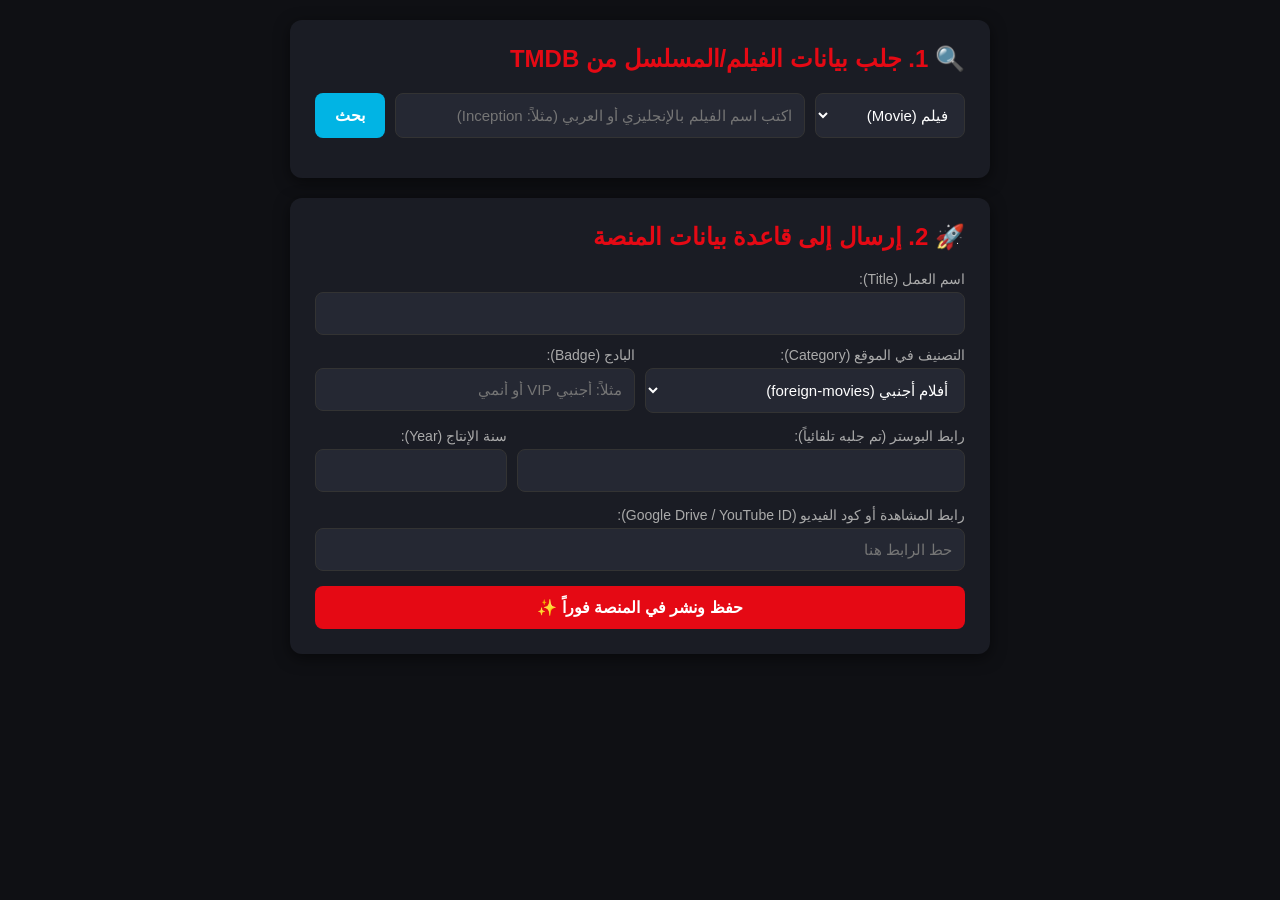
==== admin.html @ 34215655 "Create admin.html" ====
<!DOCTYPE html>
<html lang="ar" dir="rtl">
<head>
    <meta charset="UTF-8">
    <meta name="viewport" content="width=device-width, initial-scale=1.0">
    <title>لوحة تحكم Cima Hub | إضافة تلقائية</title>
    <style>
        body { font-family: 'Segoe UI', Tahoma, sans-serif; background: #0f1014; color: #fff; padding: 20px; max-width: 700px; margin: auto; }
        .card { background: #1a1c24; padding: 25px; border-radius: 12px; box-shadow: 0 4px 15px rgba(0,0,0,0.5); margin-bottom: 20px; }
        h2 { color: #e50914; margin-top: 0; }
        .row { display: flex; gap: 10px; margin-bottom: 15px; }
        input, select, textarea { width: 100%; padding: 12px; border-radius: 8px; border: 1px solid #333; background: #252833; color: #fff; font-size: 15px; box-sizing: border-box; }
        button { background: #e50914; color: #fff; border: none; padding: 12px 20px; border-radius: 8px; cursor: pointer; font-weight: bold; font-size: 16px; transition: 0.3s; }
        button:hover { background: #b20710; }
        .btn-search { background: #01b4e4; }
        .btn-search:hover { background: #0090b8; }
        .preview { display: flex; gap: 20px; background: #252833; padding: 15px; border-radius: 8px; margin-bottom: 15px; align-items: center; }
        .preview img { width: 90px; border-radius: 6px; }
        label { display: block; margin-bottom: 5px; color: #aaa; font-size: 14px; }
    </style>
</head>
<body>

    <div class="card">
        <h2>🔍 1. جلب بيانات الفيلم/المسلسل من TMDB</h2>
        <div class="row">
            <select id="searchType" style="width: 35%;">
                <option value="movie">فيلم (Movie)</option>
                <option value="tv">مسلسل (TV Show)</option>
            </select>
            <input type="text" id="searchQuery" placeholder="اكتب اسم الفيلم بالإنجليزي أو العربي (مثلاً: Inception)">
            <button class="btn-search" onclick="searchTMDB()">بحث</button>
        </div>

        <div id="previewBox" class="preview" style="display: none;">
            <img id="previewImg" src="" alt="Poster">
            <div>
                <h3 id="previewTitle" style="margin: 0 0 5px 0;"></h3>
                <p id="previewYear" style="margin: 0; color: #01b4e4;"></p>
                <p id="previewOverview" style="font-size: 13px; color: #ccc; margin-top: 8px;"></p>
            </div>
        </div>
    </div>

    <div class="card">
        <h2>🚀 2. إرسال إلى قاعدة بيانات المنصة</h2>
        
        <label>اسم العمل (Title):</label>
        <input type="text" id="finalTitle" style="margin-bottom: 12px;">

        <div class="row">
            <div style="width: 50%;">
                <label>التصنيف في الموقع (Category):</label>
                <select id="finalCategory">
                    <option value="foreign-movies">أفلام أجنبي (foreign-movies)</option>
                    <option value="arabic-movies">أفلام عربي (arabic-movies)</option>
                    <option value="foreign-series">مسلسلات أجنبي (foreign-series)</option>
                    <option value="anime-series">مسلسلات أنمي (anime-series)</option>
                    <option value="cartoons">كرتون (cartoons)</option>
                </select>
            </div>
            <div style="width: 50%;">
                <label>البادج (Badge):</label>
                <input type="text" id="finalBadge" placeholder="مثلاً: أجنبي VIP أو أنمي">
            </div>
        </div>

        <div class="row">
            <div style="width: 70%;">
                <label>رابط البوستر (تم جلبه تلقائياً):</label>
                <input type="text" id="finalImage">
            </div>
            <div style="width: 30%;">
                <label>سنة الإنتاج (Year):</label>
                <input type="text" id="finalYear">
            </div>
        </div>

        <label>رابط المشاهدة أو كود الفيديو (Google Drive / YouTube ID):</label>
        <input type="text" id="finalLink" placeholder="حط الرابط هنا" style="margin-bottom: 15px;">

        <button onclick="saveToSheet()" style="width: 100%;" id="saveBtn">حفظ ونشر في المنصة فوراً ✨</button>
    </div>

    <script>
        const TMDB_KEY = "1190953f64cd3bf9ad1ae1653306b372";
        const SHEET_API_URL = "https://script.google.com/macros/s/AKfycbwFzgfH4IhvCdreRibUq7wtd3swHxDP9U2KZH_Y_Bsths9pzGwUmyBzUQcUzCYV7FI/exec";

        async function searchTMDB() {
            const query = document.getElementById('searchQuery').value;
            const type = document.getElementById('searchType').value;
            if (!query) return alert("اكتب اسم الفيلم الأول يا وحش!");

            const url = `https://api.themoviedb.org/3/search/${type}?api_key=${TMDB_KEY}&query=${encodeURIComponent(query)}&language=ar`;
            
            try {
                const res = await fetch(url);
                const data = await res.json();
                
                if (data.results && data.results.length > 0) {
                    const item = data.results[0]; // أول وأدق نتيجة
                    const title = item.title || item.name;
                    const date = item.release_date || item.first_air_date || "";
                    const year = date.split("-")[0];
                    const poster = item.poster_path ? `https://image.tmdb.org/t/p/w500${item.poster_path}` : "";

                    // عرض المعاينة
                    document.getElementById('previewBox').style.display = 'flex';
                    document.getElementById('previewImg').src = poster;
                    document.getElementById('previewTitle').textContent = title;
                    document.getElementById('previewYear').textContent = `سنة الإنتاج: ${year} | التقييم: ⭐ ${item.vote_average.toFixed(1)}`;
                    document.getElementById('previewOverview').textContent = item.overview || "لا يوجد وصف متاح بالعربية.";

                    // تعبئة الخانات تلقائياً
                    document.getElementById('finalTitle').value = title;
                    document.getElementById('finalImage').value = poster;
                    document.getElementById('finalYear').value = year;
                } else {
                    alert("ملقتش نتائج بالاسم ده، جرب تكتبه بالإنجليزي!");
                }
            } catch (err) {
                alert("حصل خطأ في الاتصال بـ TMDB");
            }
        }

        async function saveToSheet() {
            const btn = document.getElementById('saveBtn');
            const isSeries = document.getElementById('searchType').value === 'tv';
            
            const payload = {
                id: "id_" + Date.now(),
                title: document.getElementById('finalTitle').value,
                category: document.getElementById('finalCategory').value,
                badge: document.getElementById('finalBadge').value,
                image: document.getElementById('finalImage').value,
                year: document.getElementById('finalYear').value,
                isSeries: isSeries,
                seasons: isSeries ? "[]" : document.getElementById('finalLink').value
            };

            if (!payload.title || !payload.image) return alert("ابحث عن الفيلم الأول عشان البيانات تتملي!");

            btn.textContent = "جاري النشر في جوجل شيت...";
            btn.disabled = true;

            try {
                await fetch(SHEET_API_URL, {
                    method: "POST",
                    mode: "no-cors",
                    headers: { "Content-Type": "application/json" },
                    body: JSON.stringify(payload)
                });
                alert("تم نشر العمل بنجاح يا عالمي! اعمل تحديث للموقع وهتلاقيه ظهر 🔥");
                btn.textContent = "حفظ ونشر في المنصة فوراً ✨";
                btn.disabled = false;
            } catch (err) {
                alert("حصل مشكلة أثناء الحفظ");
                btn.disabled = false;
            }
        }
    </script>
</body>
</html>
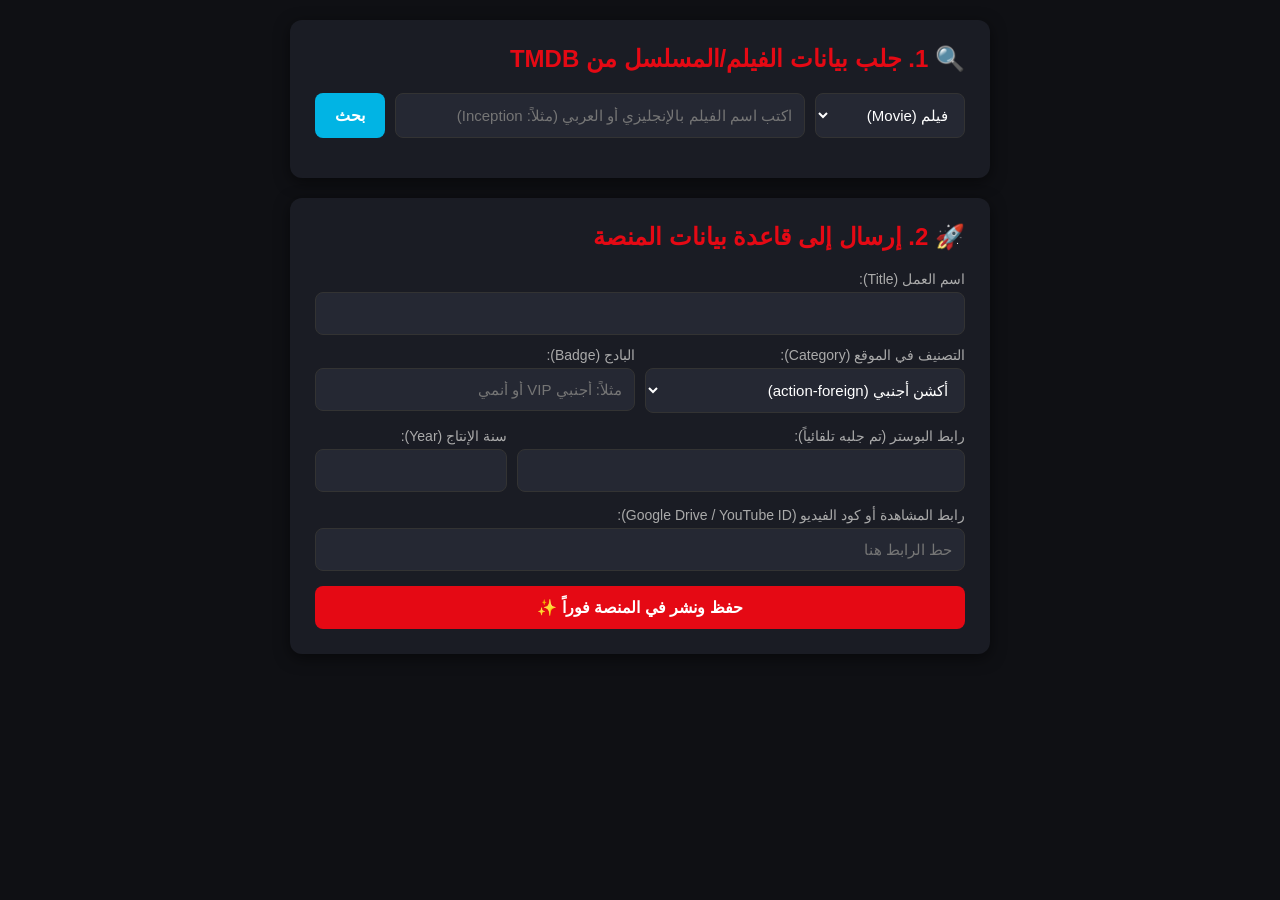
==== commit f1bb3672: "Update admin.html" ====
--- a/admin.html
+++ b/admin.html
@@ -51,13 +51,18 @@
         <div class="row">
             <div style="width: 50%;">
                 <label>التصنيف في الموقع (Category):</label>
-                <select id="finalCategory">
-                    <option value="foreign-movies">أفلام أجنبي (foreign-movies)</option>
-                    <option value="arabic-movies">أفلام عربي (arabic-movies)</option>
-                    <option value="foreign-series">مسلسلات أجنبي (foreign-series)</option>
-                    <option value="anime-series">مسلسلات أنمي (anime-series)</option>
-                    <option value="cartoons">كرتون (cartoons)</option>
-                </select>
+                        <select id="finalCategory">
+                        <option value="action-foreign">أكشن أجنبي (action-foreign)</option>
+                       <option value="drama-foreign">دراما أجنبي (drama-foreign)</option>
+                        <option value="arabic-movies">أفلام عربي (arabic-movies)</option>
+                        <option value="anime-movies">أفلام أنمي (anime-movies)</option>
+                        <option value="cartoons">أفلام كرتون (cartoons)</option>
+                        <option value="foreign-series">مسلسلات أجنبي (foreign-series)</option>
+                        <option value="arabic-series">مسلسلات عربي (arabic-series)</option>
+                        <option value="anime-series">مسلسلات أنمي (anime-series)</option>
+                        <option value="horror-foreign">رعب أجنبي (horror-foreign)</option>
+                        <option value="romance-foreign">رومانسي أجنبي (romance-foreign)</option>
+                    </select>
             </div>
             <div style="width: 50%;">
                 <label>البادج (Badge):</label>
@@ -76,13 +81,33 @@
             </div>
         </div>
 
-        <label>رابط المشاهدة أو كود الفيديو (Google Drive / YouTube ID):</label>
-        <input type="text" id="finalLink" placeholder="حط الرابط هنا" style="margin-bottom: 15px;">
-
+      <!-- مكان رابط الفيديو العادي (للأفلام) -->
+        <div id="normalLinkBox" style="margin-bottom: 15px;">
+            <label>رابط المشاهدة أو كود الفيديو (Google Drive / YouTube ID):</label>
+            <input type="text" id="finalLink" placeholder="حط الرابط هنا">
+        </div>
+
+        <!-- قسم خاص بالمسلسلات والمواسم (يظهر تلقائياً عند اختيار مسلسل) -->
+        <div id="seriesSection" style="display: none; background: #252833; padding: 15px; border-radius: 8px; margin-bottom: 15px; border: 1px dashed #e50914;">
+            <label style="color: #e50914; font-weight: bold;">📺 إدارة مواسم وحلقات المسلسل:</label>
+            <p style="font-size: 12px; color: #aaa; margin-top: 2px;">اكتب روابط الحلقات مفصولة بعلامة فاصلة (,) وسيتم جدولتها تلقائياً.</p>
+            
+            <label>رقم الموسم (مثلاً: الموسم الأول - Season 1):</label>
+            <input type="text" id="seasonName" value="الموسم الأول" style="margin-bottom: 10px;">
+            
+            <label>روابط الحلقات:</label>
+            <textarea id="episodesLinks" rows="3" placeholder="رابط الحلقة 1, رابط الحلقة 2, رابط الحلقة 3"></textarea>
+        </div>
         <button onclick="saveToSheet()" style="width: 100%;" id="saveBtn">حفظ ونشر في المنصة فوراً ✨</button>
     </div>
 
     <script>
+        // إظهار أو إخفاء خانة المسلسلات حسب نوع العمل المختار
+   document.getElementById('searchType').addEventListener('change', function() {
+       const isTv = this.value === 'tv';
+       document.getElementById('seriesSection').style.display = isTv ? 'block' : 'none';
+       document.getElementById('normalLinkBox').style.display = isTv ? 'none' : 'block';
+   });
         const TMDB_KEY = "1190953f64cd3bf9ad1ae1653306b372";
         const SHEET_API_URL = "https://script.google.com/macros/s/AKfycbwFzgfH4IhvCdreRibUq7wtd3swHxDP9U2KZH_Y_Bsths9pzGwUmyBzUQcUzCYV7FI/exec";
 
@@ -123,21 +148,38 @@
             }
         }
 
-        async function saveToSheet() {
-            const btn = document.getElementById('saveBtn');
-            const isSeries = document.getElementById('searchType').value === 'tv';
-            
-            const payload = {
-                id: "id_" + Date.now(),
-                title: document.getElementById('finalTitle').value,
-                category: document.getElementById('finalCategory').value,
-                badge: document.getElementById('finalBadge').value,
-                image: document.getElementById('finalImage').value,
-                year: document.getElementById('finalYear').value,
-                isSeries: isSeries,
-                seasons: isSeries ? "[]" : document.getElementById('finalLink').value
-            };
-
+    async function saveToSheet() {
+       const btn = document.getElementById('saveBtn');
+       const type = document.getElementById('searchType').value;
+       const isSeries = type === 'tv';
+
+       let seasonsData = "";
+       if (isSeries) {
+           const sName = document.getElementById('seasonName').value;
+           const linksText = document.getElementById('episodesLinks').value;
+           const eps = linksText.split(',').map((link, index) => ({
+               title: `الحلقة ${index + 1}`,
+               link: link.trim()
+           }));
+           const structuredSeasons = [{
+               season_name: sName,
+               episodes: eps
+           }];
+           seasonsData = JSON.stringify(structuredSeasons);
+       } else {
+           seasonsData = document.getElementById('finalLink').value;
+       }
+
+       const payload = {
+           id: "id_" + Date.now(),
+           title: document.getElementById('finalTitle').value,
+           category: document.getElementById('finalCategory').value,
+           badge: document.getElementById('finalBadge').value,
+           image: document.getElementById('finalImage').value,
+           year: document.getElementById('finalYear').value,
+           isSeries: isSeries,
+           seasons: seasonsData
+       };
             if (!payload.title || !payload.image) return alert("ابحث عن الفيلم الأول عشان البيانات تتملي!");
 
             btn.textContent = "جاري النشر في جوجل شيت...";
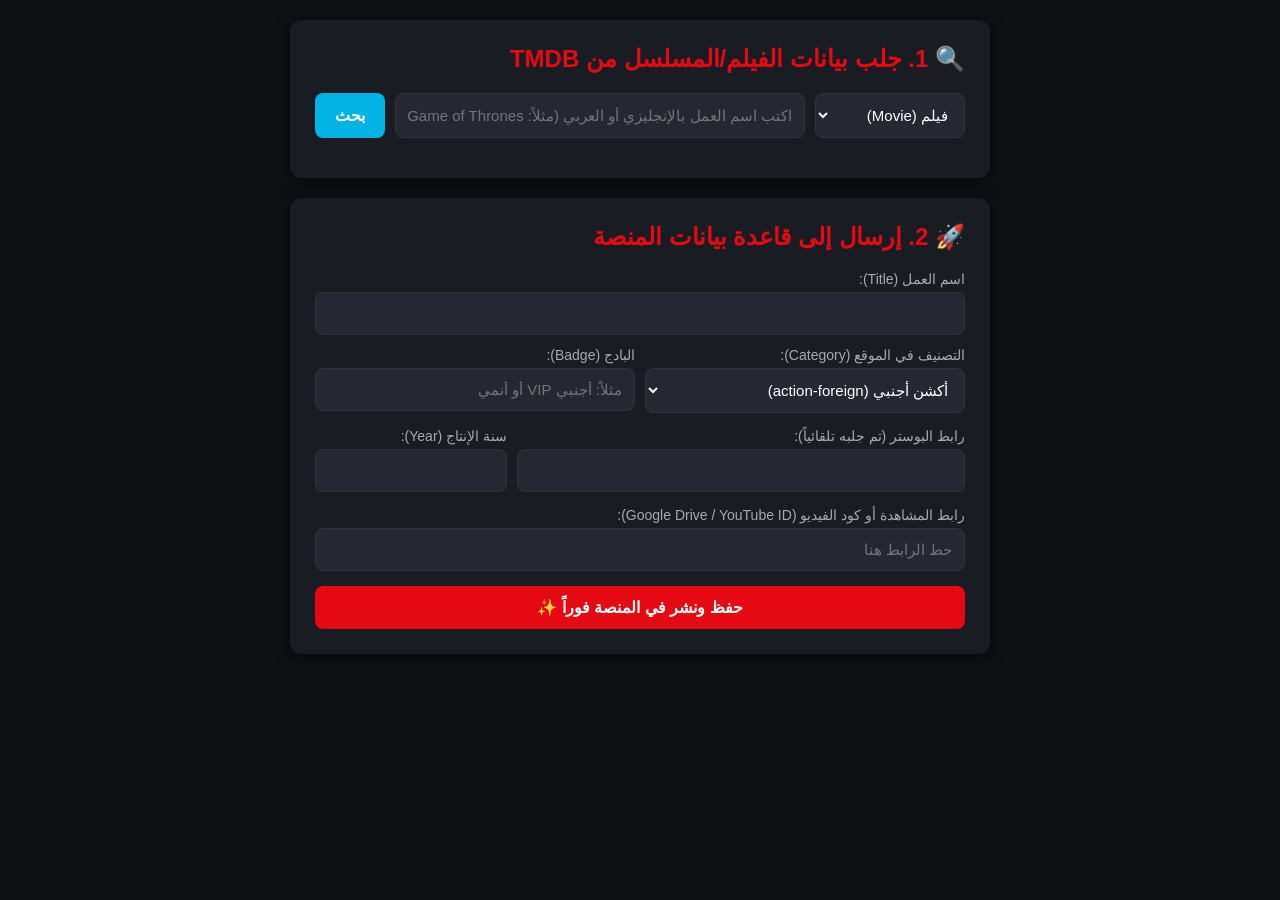
==== commit e104feb5: "Enhance admin.html with updated labels and functionality Updated placeholder text and labels for cla" ====
--- a/admin.html
+++ b/admin.html
@@ -28,7 +28,7 @@
                 <option value="movie">فيلم (Movie)</option>
                 <option value="tv">مسلسل (TV Show)</option>
             </select>
-            <input type="text" id="searchQuery" placeholder="اكتب اسم الفيلم بالإنجليزي أو العربي (مثلاً: Inception)">
+            <input type="text" id="searchQuery" placeholder="اكتب اسم العمل بالإنجليزي أو العربي (مثلاً: Game of Thrones)">
             <button class="btn-search" onclick="searchTMDB()">بحث</button>
         </div>
 
@@ -51,18 +51,18 @@
         <div class="row">
             <div style="width: 50%;">
                 <label>التصنيف في الموقع (Category):</label>
-                        <select id="finalCategory">
-                        <option value="action-foreign">أكشن أجنبي (action-foreign)</option>
-                       <option value="drama-foreign">دراما أجنبي (drama-foreign)</option>
-                        <option value="arabic-movies">أفلام عربي (arabic-movies)</option>
-                        <option value="anime-movies">أفلام أنمي (anime-movies)</option>
-                        <option value="cartoons">أفلام كرتون (cartoons)</option>
-                        <option value="foreign-series">مسلسلات أجنبي (foreign-series)</option>
-                        <option value="arabic-series">مسلسلات عربي (arabic-series)</option>
-                        <option value="anime-series">مسلسلات أنمي (anime-series)</option>
-                        <option value="horror-foreign">رعب أجنبي (horror-foreign)</option>
-                        <option value="romance-foreign">رومانسي أجنبي (romance-foreign)</option>
-                    </select>
+                <select id="finalCategory">
+                    <option value="action-foreign">أكشن أجنبي (action-foreign)</option>
+                    <option value="drama-foreign">دراما أجنبي (drama-foreign)</option>
+                    <option value="arabic-movies">أفلام عربي (arabic-movies)</option>
+                    <option value="anime-movies">أفلام أنمي (anime-movies)</option>
+                    <option value="cartoons">أفلام كرتون (cartoons)</option>
+                    <option value="foreign-series">مسلسلات أجنبي (foreign-series)</option>
+                    <option value="arabic-series">مسلسلات عربي (arabic-series)</option>
+                    <option value="anime-series">مسلسلات أنمي (anime-series)</option>
+                    <option value="horror-foreign">رعب أجنبي (horror-foreign)</option>
+                    <option value="romance-foreign">رومانسي أجنبي (romance-foreign)</option>
+                </select>
             </div>
             <div style="width: 50%;">
                 <label>البادج (Badge):</label>
@@ -81,40 +81,67 @@
             </div>
         </div>
 
-      <!-- مكان رابط الفيديو العادي (للأفلام) -->
+        <!-- مكان رابط الفيديو العادي (للأفلام) -->
         <div id="normalLinkBox" style="margin-bottom: 15px;">
             <label>رابط المشاهدة أو كود الفيديو (Google Drive / YouTube ID):</label>
             <input type="text" id="finalLink" placeholder="حط الرابط هنا">
         </div>
 
-        <!-- قسم خاص بالمسلسلات والمواسم (يظهر تلقائياً عند اختيار مسلسل) -->
+        <!-- قسم خاص بالمسلسلات والمواسم المتعددة -->
         <div id="seriesSection" style="display: none; background: #252833; padding: 15px; border-radius: 8px; margin-bottom: 15px; border: 1px dashed #e50914;">
-            <label style="color: #e50914; font-weight: bold;">📺 إدارة مواسم وحلقات المسلسل:</label>
-            <p style="font-size: 12px; color: #aaa; margin-top: 2px;">اكتب روابط الحلقات مفصولة بعلامة فاصلة (,) وسيتم جدولتها تلقائياً.</p>
-            
-            <label>رقم الموسم (مثلاً: الموسم الأول - Season 1):</label>
-            <input type="text" id="seasonName" value="الموسم الأول" style="margin-bottom: 10px;">
-            
-            <label>روابط الحلقات:</label>
-            <textarea id="episodesLinks" rows="3" placeholder="رابط الحلقة 1, رابط الحلقة 2, رابط الحلقة 3"></textarea>
-        </div>
+            <label style="color: #e50914; font-weight: bold; font-size: 16px;">📺 إدارة مواسم وحلقات المسلسل (متعدد المواسم):</label>
+            <p style="font-size: 12px; color: #aaa; margin-top: 2px;">اضغط "إضافة موسم جديد" لكل موسم، واكتب روابط حلقاته مفصولة بـ (,)</p>
+            
+            <!-- حاوية المواسم الديناميكية -->
+            <div id="seasonsContainer"></div>
+            
+            <button type="button" onclick="addSeasonBlock()" style="background: #01b4e4; margin-top: 10px; width: 100%; padding: 10px; font-size: 14px;">➕ إضافة موسم جديد</button>
+        </div>
+
         <button onclick="saveToSheet()" style="width: 100%;" id="saveBtn">حفظ ونشر في المنصة فوراً ✨</button>
     </div>
 
     <script>
         // إظهار أو إخفاء خانة المسلسلات حسب نوع العمل المختار
-   document.getElementById('searchType').addEventListener('change', function() {
-       const isTv = this.value === 'tv';
-       document.getElementById('seriesSection').style.display = isTv ? 'block' : 'none';
-       document.getElementById('normalLinkBox').style.display = isTv ? 'none' : 'block';
-   });
+        document.getElementById('searchType').addEventListener('change', function() {
+            const isTv = this.value === 'tv';
+            document.getElementById('seriesSection').style.display = isTv ? 'block' : 'none';
+            document.getElementById('normalLinkBox').style.display = isTv ? 'none' : 'block';
+            
+            // لو فتح المسلسلات لأول مرة ومافيش مواسم، نضيف موسم افتراضي تلقائي
+            if (isTv && document.getElementById('seasonsContainer').children.length === 0) {
+                addSeasonBlock("الموسم الأول");
+            }
+        });
+
+        // دالة لإضافة صندوق موسم جديد ديناميكياً
+        function addSeasonBlock(defaultName = "") {
+            const container = document.getElementById('seasonsContainer');
+            const seasonIndex = container.children.length + 1;
+            const seasonName = defaultName || `الموسم ${seasonIndex}`;
+
+            const block = document.createElement('div');
+            block.className = 'season-block';
+            block.style.cssText = "background: #1a1c24; padding: 12px; border-radius: 6px; margin-top: 10px; border: 1px solid #333;";
+            
+            block.innerHTML = `
+                <div style="display: flex; justify-content: space-between; align-items: center; margin-bottom: 8px;">
+                    <input type="text" class="season-name-input" value="${seasonName}" style="width: 70%; padding: 8px;" placeholder="اسم الموسم (مثلاً: الموسم الأول)">
+                    <button type="button" onclick="this.parentElement.parentElement.remove()" style="background: #b20710; padding: 6px 12px; font-size: 12px; width: 25%;">حذف الموسم</button>
+                </div>
+                <label style="font-size: 12px; color: #aaa;">روابط حلقات هذا الموسم (مفصولة بـ ,):</label>
+                <textarea class="season-links-input" rows="2" placeholder="رابط الحلقة 1, رابط الحلقة 2, ..."></textarea>
+            `;
+            container.appendChild(block);
+        }
+
         const TMDB_KEY = "1190953f64cd3bf9ad1ae1653306b372";
         const SHEET_API_URL = "https://script.google.com/macros/s/AKfycbwFzgfH4IhvCdreRibUq7wtd3swHxDP9U2KZH_Y_Bsths9pzGwUmyBzUQcUzCYV7FI/exec";
 
         async function searchTMDB() {
             const query = document.getElementById('searchQuery').value;
             const type = document.getElementById('searchType').value;
-            if (!query) return alert("اكتب اسم الفيلم الأول يا وحش!");
+            if (!query) return alert("اكتب اسم العمل الأول يا وحش!");
 
             const url = `https://api.themoviedb.org/3/search/${type}?api_key=${TMDB_KEY}&query=${encodeURIComponent(query)}&language=ar`;
             
@@ -148,39 +175,51 @@
             }
         }
 
-    async function saveToSheet() {
-       const btn = document.getElementById('saveBtn');
-       const type = document.getElementById('searchType').value;
-       const isSeries = type === 'tv';
-
-       let seasonsData = "";
-       if (isSeries) {
-           const sName = document.getElementById('seasonName').value;
-           const linksText = document.getElementById('episodesLinks').value;
-           const eps = linksText.split(',').map((link, index) => ({
-               title: `الحلقة ${index + 1}`,
-               link: link.trim()
-           }));
-           const structuredSeasons = [{
-               season_name: sName,
-               episodes: eps
-           }];
-           seasonsData = JSON.stringify(structuredSeasons);
-       } else {
-           seasonsData = document.getElementById('finalLink').value;
-       }
-
-       const payload = {
-           id: "id_" + Date.now(),
-           title: document.getElementById('finalTitle').value,
-           category: document.getElementById('finalCategory').value,
-           badge: document.getElementById('finalBadge').value,
-           image: document.getElementById('finalImage').value,
-           year: document.getElementById('finalYear').value,
-           isSeries: isSeries,
-           seasons: seasonsData
-       };
-            if (!payload.title || !payload.image) return alert("ابحث عن الفيلم الأول عشان البيانات تتملي!");
+        async function saveToSheet() {
+            const btn = document.getElementById('saveBtn');
+            const type = document.getElementById('searchType').value;
+            const isSeries = type === 'tv';
+            
+            let seasonsData = "";
+            if (isSeries) {
+                const seasonBlocks = document.querySelectorAll('.season-block');
+                if (seasonBlocks.length === 0) {
+                    return alert("أضف موسم واحد على الأقل للمسلسل يا وحش!");
+                }
+
+                const structuredSeasons = [];
+                seasonBlocks.forEach((block) => {
+                    const sName = block.querySelector('.season-name-input').value.trim();
+                    const linksText = block.querySelector('.season-links-input').value.trim();
+                    
+                    const eps = linksText ? linksText.split(',').map((link, index) => ({
+                        title: `الحلقة ${index + 1}`,
+                        link: link.trim()
+                    })) : [];
+
+                    structuredSeasons.push({
+                        season_name: sName,
+                        episodes: eps
+                    });
+                });
+
+                seasonsData = JSON.stringify(structuredSeasons);
+            } else {
+                seasonsData = document.getElementById('finalLink').value;
+            }
+
+            const payload = {
+                id: "id_" + Date.now(),
+                title: document.getElementById('finalTitle').value,
+                category: document.getElementById('finalCategory').value,
+                badge: document.getElementById('finalBadge').value,
+                image: document.getElementById('finalImage').value,
+                year: document.getElementById('finalYear').value,
+                isSeries: isSeries,
+                seasons: seasonsData
+            };
+
+            if (!payload.title || !payload.image) return alert("ابحث عن العمل الأول عشان البيانات تتملي!");
 
             btn.textContent = "جاري النشر في جوجل شيت...";
             btn.disabled = true;
@@ -192,7 +231,7 @@
                     headers: { "Content-Type": "application/json" },
                     body: JSON.stringify(payload)
                 });
-                alert("تم نشر العمل بنجاح يا عالمي! اعمل تحديث للموقع وهتلاقيه ظهر 🔥");
+                alert("تم نشر المسلسل بكل مواسمه بنجاح يا عالمي! اعمل تحديث للموقع وهتلاقيه ظهر 🔥");
                 btn.textContent = "حفظ ونشر في المنصة فوراً ✨";
                 btn.disabled = false;
             } catch (err) {
